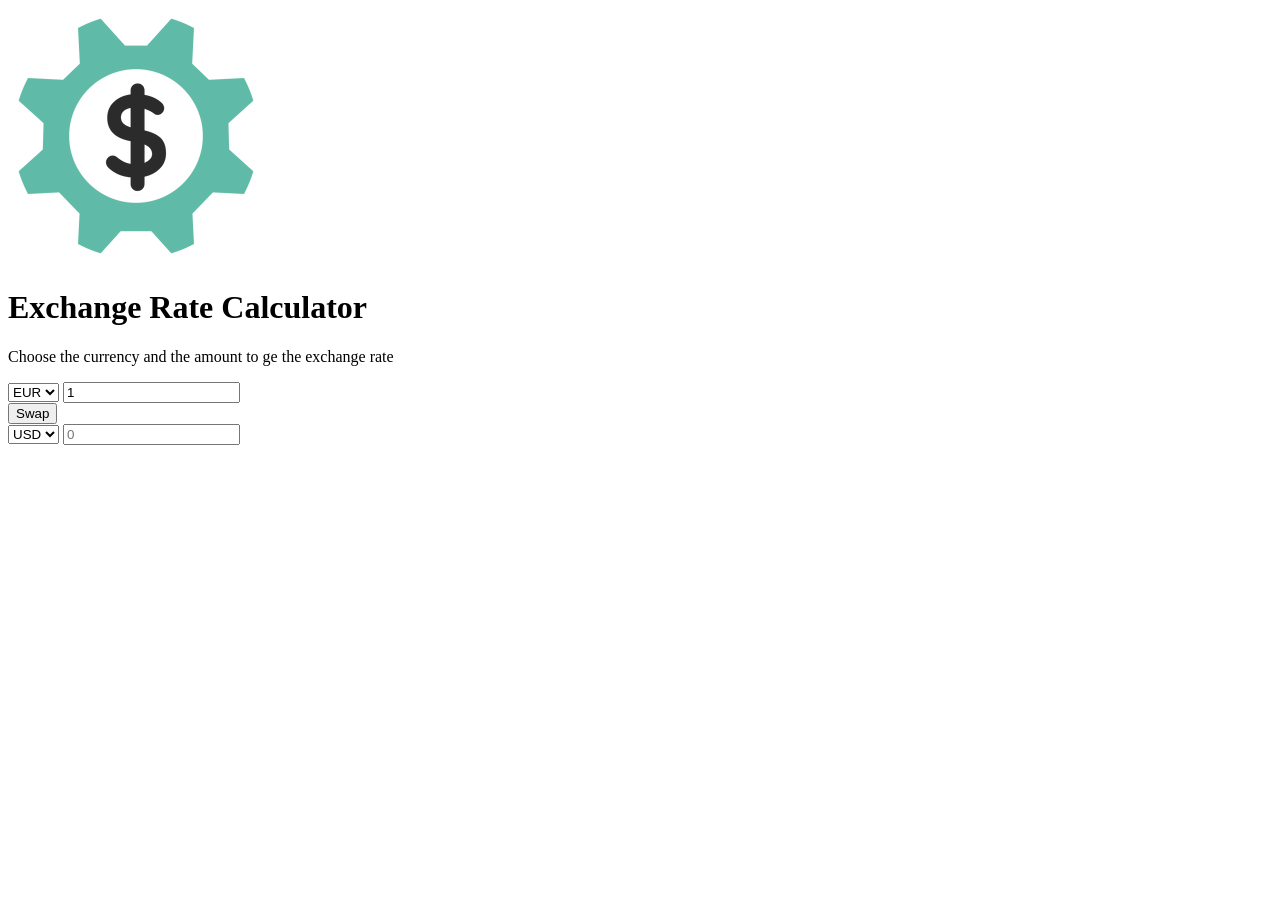
==== AWP5_EX2/index.html @ 50c53e22 "Second day progress" ====
<!DOCTYPE html>
<html lang="en">

<head>
    <meta charset="UTF-8">
    <meta name="viewport" content="width=device-width, initial-scale=1.0">
    <title>Exchange Rate Calculator</title>
    <link rel="stylesheet" href="style.css">
</head>

<body>
    <img src="img/money.png" alt="money" class="money-img">
    <h1>Exchange Rate Calculator</h1>
    <p>Choose the currency and the amount to ge the exchange rate</p>

    <div class="container">
        <div class="currency">
            <select name="" id="currency-one">
                <option value="USD">USD</option>
                <option value="EUR" selected>EUR</option>
                <option value="GBP">GBP</option>
            </select>
            <input type="number" name="" id="amount-1" placeholder="0" value="1">
        </div>
        <div class="swap-rate-container">
            <button class="btn" id="rate">
                Swap
            </button>
            <div class="rate" id="rate"></div>
        </div>
        <div class="currency">
            <select name="" id="currency-two">
                <option value="USD" selected>USD</option>
                <option value="EUR">EUR</option>
                <option value="GBP">GBP</option>
            </select>
            <input type="number" name="" id="amount-two" placeholder="0">
        </div>
    </div>

    <script src="script.js"></script>
</body>

</html>
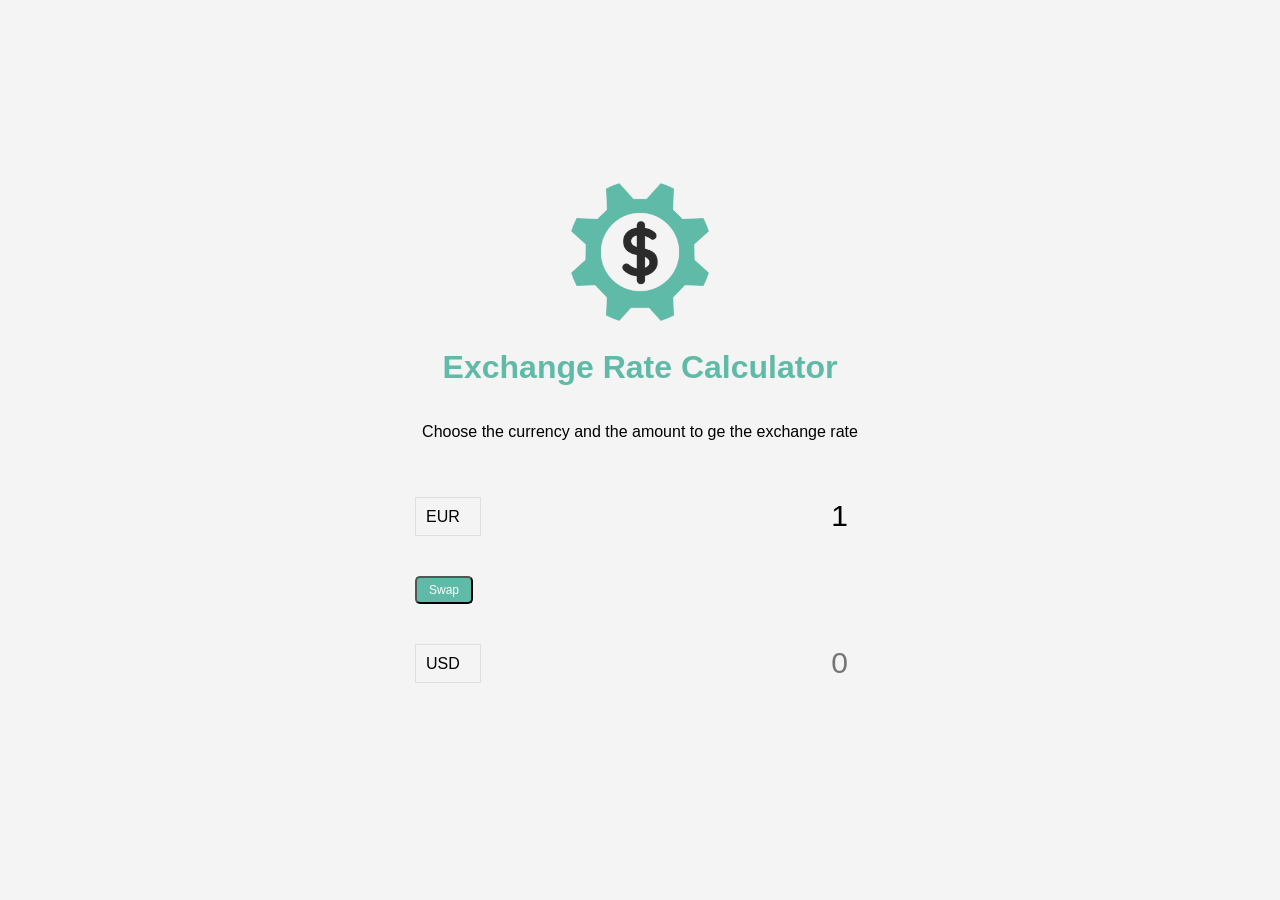
==== commit c02f6974: "Third day progress + fixed errors" ====
--- a/AWP5_EX2/index.html
+++ b/AWP5_EX2/index.html
@@ -20,10 +20,10 @@
                 <option value="EUR" selected>EUR</option>
                 <option value="GBP">GBP</option>
             </select>
-            <input type="number" name="" id="amount-1" placeholder="0" value="1">
+            <input type="number" name="" id="amount-one" placeholder="0" value="1">
         </div>
         <div class="swap-rate-container">
-            <button class="btn" id="rate">
+            <button class="btn" id="swap">
                 Swap
             </button>
             <div class="rate" id="rate"></div>
--- a/AWP5_EX2/style.css
+++ b/AWP5_EX2/style.css
@@ -0,0 +1,93 @@
+:root {
+    --primary-color: #5fbaa7;
+}
+
+* {
+    box-sizing: border-box;
+}
+
+body {
+    background-color: #f4f4f4;
+    font-family: Arial, Helvetica, sans-serif;
+    display: flex;
+    flex-direction: column;
+    align-items: center;
+    justify-content: center;
+    height: 100vh;
+    margin: 0;
+    padding: 20px;
+}
+
+h1 {
+    color: var(--primary-color);
+}
+
+p {
+    text-align: center;
+}
+
+.btn {
+    color: #fff;
+    background: var(--primary-color);
+    cursor: pointer;
+    border-radius: 5px;
+    font-size: 12px;
+    padding: 5px 12px;
+}
+
+.money-img {
+    width: 150px;
+}
+
+.currency {
+    padding: 40px 0;
+    display: flex;
+    align-items: center;
+    justify-content: space-between;
+}
+
+.currency select {
+    padding: 10px 20px 10px 10px;
+    -moz-appearance: none;
+    -webkit-appearance: none;
+    appearance: none;
+    border: 1px solid #dedede;
+    font-size: 16px;
+    background: transparent;
+    /**background-image: (NI IDEA POSAR-HO DESPRES PREGUNTAR A MIQUEL);**/
+    background-position: right 10px top 50%, 0, 0;
+    background-size: 12px auto, 100%;
+    background-repeat: no-repeat;
+}
+
+
+.currency input {
+    border: 0;
+    background: transparent;
+    font-size: 30px;
+    text-align: right;
+}
+
+.swap-rate-container {
+    display: flex;
+    align-items: center;
+    justify-content: space-between;
+}
+
+.rate {
+    color: var(--primary-color);
+    font-size: 14px;
+    padding: 0 10px;
+}
+
+select:focus,
+input:focus,
+button:focus {
+    outline: 0;
+}
+
+@media(max-width: 600px) {
+    .currency input {
+        width: 200px;
+    }
+}
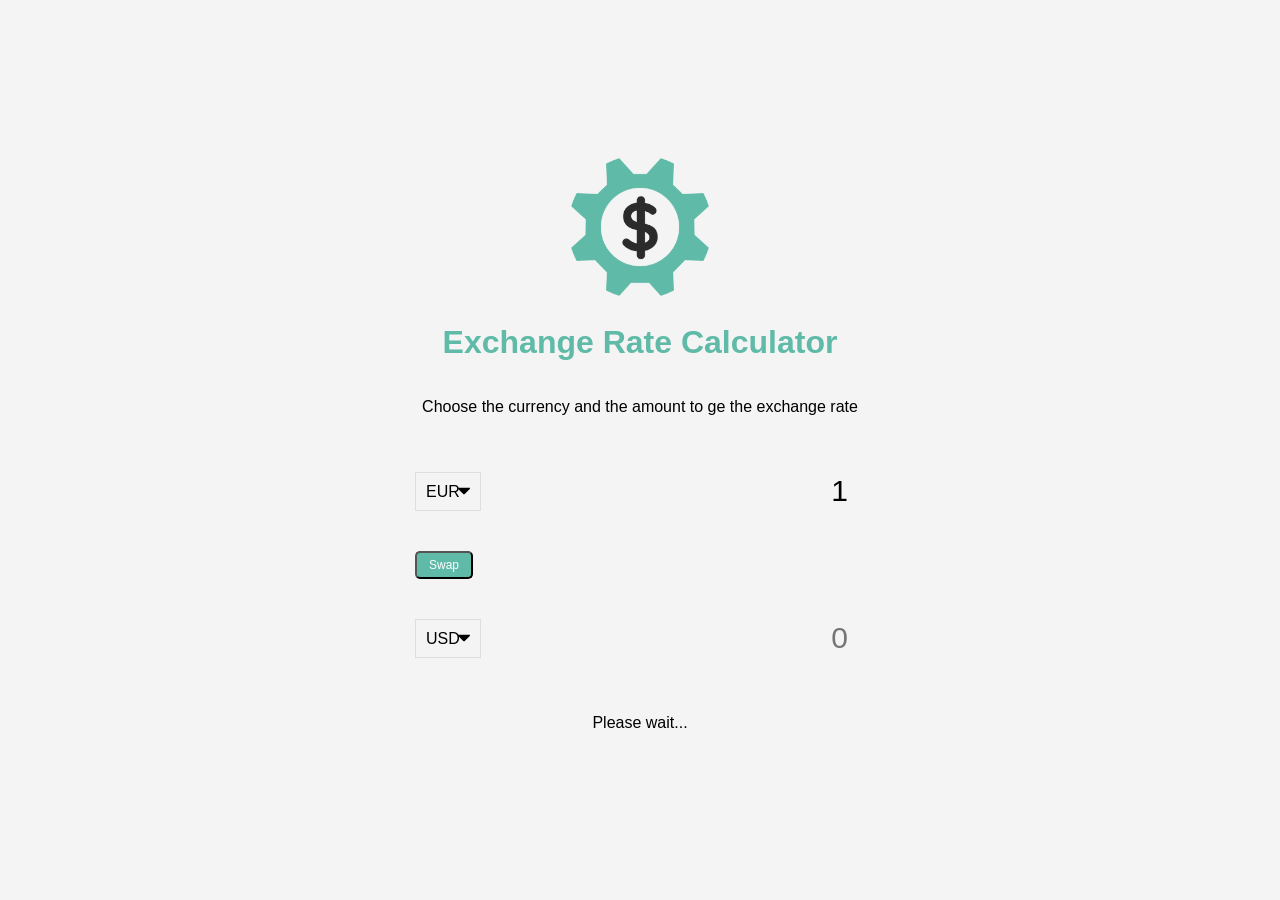
==== commit 84f42c22: "Sixth day backup" ====
--- a/AWP5_EX2/index.html
+++ b/AWP5_EX2/index.html
@@ -37,6 +37,11 @@
             <input type="number" name="" id="amount-two" placeholder="0">
         </div>
     </div>
+    <div class="waiting">
+        <p>
+            Please wait...
+        </p>
+    </div>
 
     <script src="script.js"></script>
 </body>
--- a/AWP5_EX2/style.css
+++ b/AWP5_EX2/style.css
@@ -54,7 +54,7 @@
     border: 1px solid #dedede;
     font-size: 16px;
     background: transparent;
-    /**background-image: (NI IDEA POSAR-HO DESPRES PREGUNTAR A MIQUEL);**/
+    background-image: url('data:image/svg+xml;charset=US-ASCII,%3Csvg%20xmlns%3D%22http%3A%2F%2Fwww.w3.org%2F2000%2Fsvg%22%20width%3D%22292.4%22%20height%3D%22292.4%22%3E%3Cpath%20fill%3D%22%20000002%22%20d%3D%22M287%2069.4a17.6%2017.6%200%200%200-13-5.4H18.4c-5%200-9.3%201.8-12.9%205.4A17.6%2017.6%200%200%200%200%2082.2c0%205%201.8%209.3%205.4%2012.9l128%20127.9c3.6%203.6%207.8%205.4%2012.8%205.4s9.2-1.8%2012.8-5.4L287%2095c3.5-3.5%205.4-7.8%205.4-12.8%200-5-1.9-9.2-5.5-12.8z%22%2F%3E%3C%2Fsvg%3E');
     background-position: right 10px top 50%, 0, 0;
     background-size: 12px auto, 100%;
     background-repeat: no-repeat;
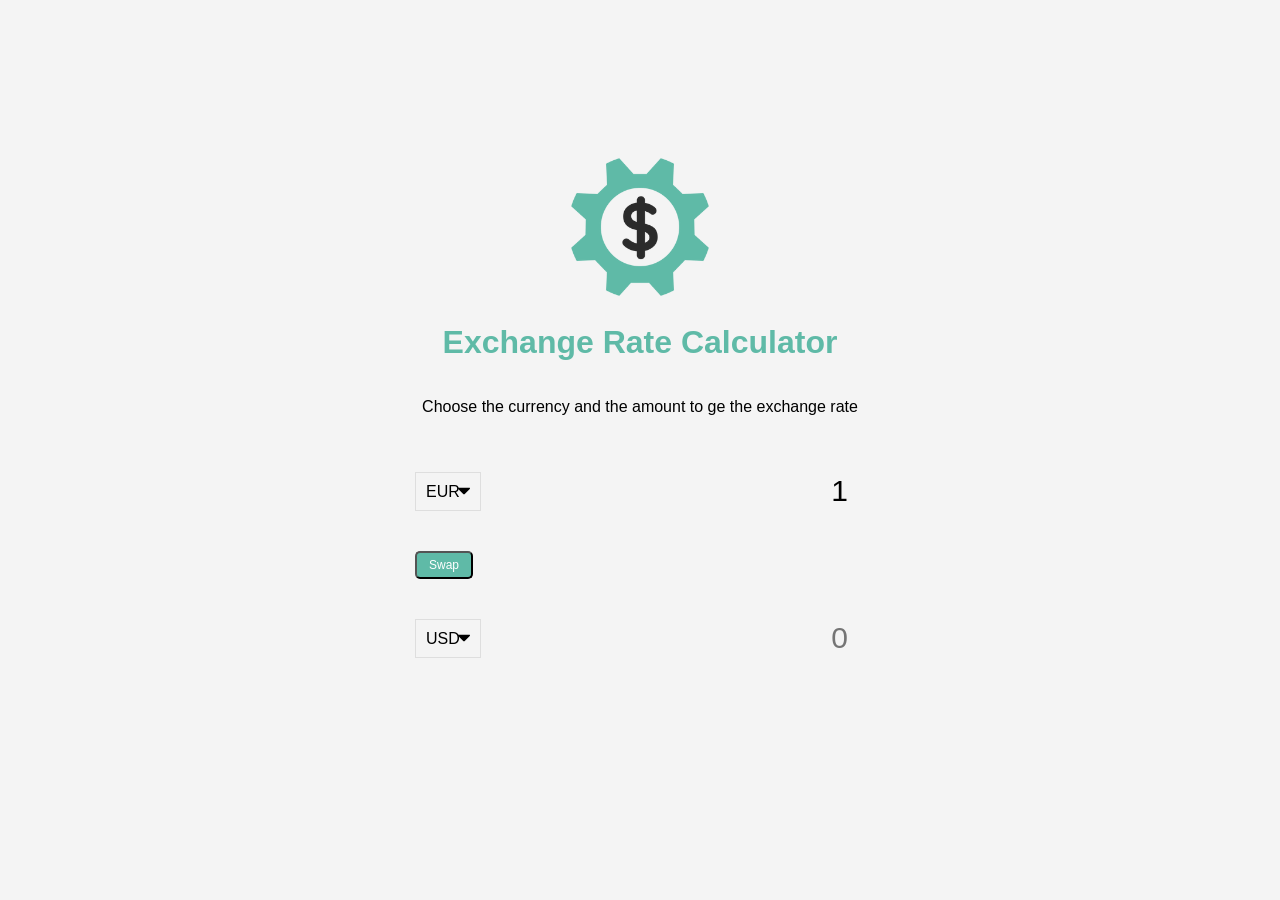
==== commit d4ce1ec8: "Seventh day backup (Added a waiting text, needs a fadeout)" ====
--- a/AWP5_EX2/index.html
+++ b/AWP5_EX2/index.html
@@ -37,7 +37,7 @@
             <input type="number" name="" id="amount-two" placeholder="0">
         </div>
     </div>
-    <div class="waiting">
+    <div class="waiting" id="waiting">
         <p>
             Please wait...
         </p>
--- a/AWP5_EX2/style.css
+++ b/AWP5_EX2/style.css
@@ -86,6 +86,14 @@
     outline: 0;
 }
 
+.waiting {
+    visibility: hidden;
+}
+
+.waiting-process {
+    visibility: visible;
+} 
+
 @media(max-width: 600px) {
     .currency input {
         width: 200px;
